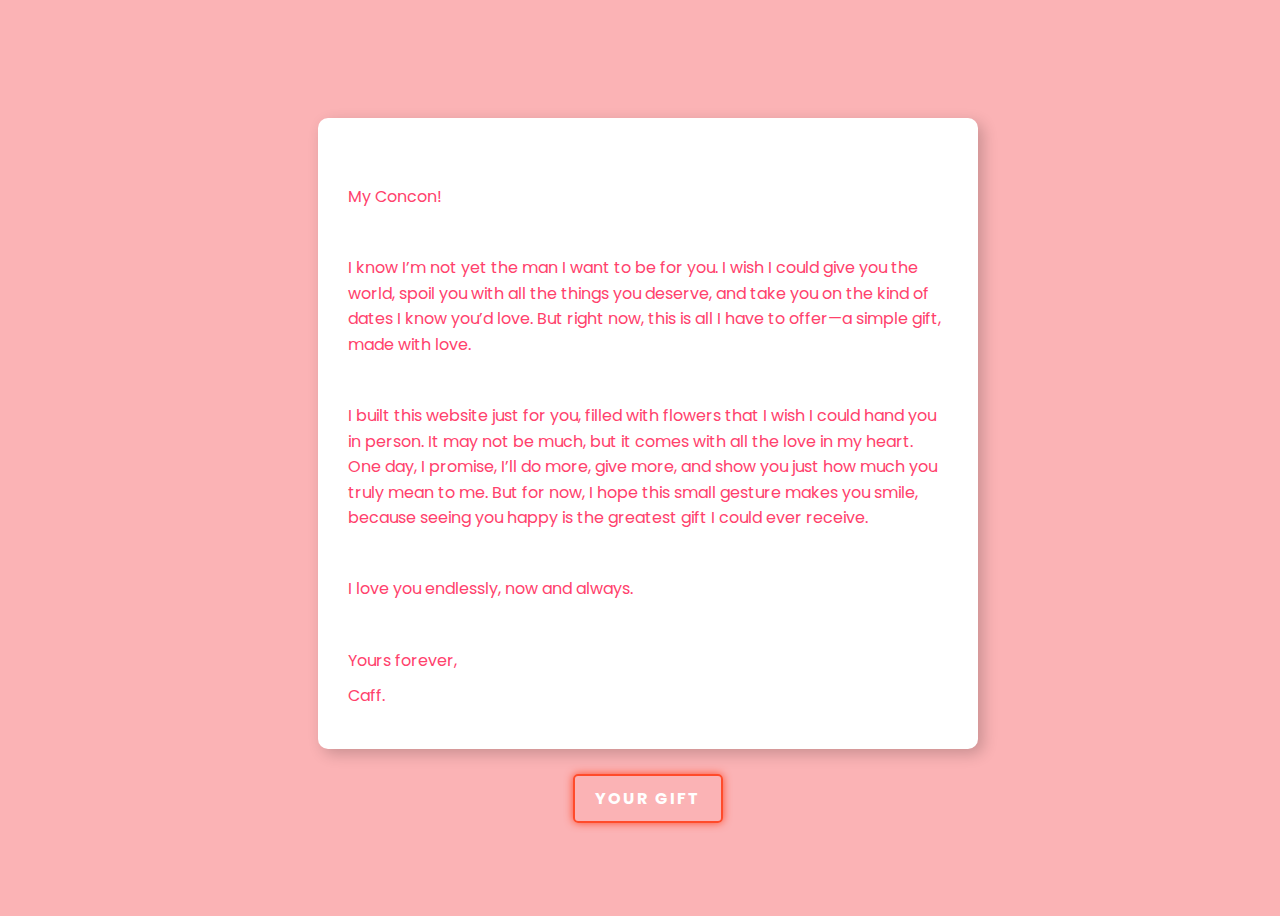
==== letter.html @ 071e9f97 "Added new HTML file" ====
<!DOCTYPE html>
<html lang="en">
<head>
    <meta charset="UTF-8">
    <meta http-equiv="X-UA-Compatible" content="IE=edge">
    <meta name="viewport" content="width=device-width, initial-scale=1.0">
    <link rel="stylesheet" href="css/style.css">
    <link rel="icon" href="img/flowers.png" type="image/x-icon">
    <title>Special Gift</title>
</head>
<body>
    <div class="description">
        <span>&nbsp;</span> <!-- Adds space -->
    </div>
    <div class="description">
        <span>&nbsp;</span> <!-- Adds space -->
    </div>
    <div class="letter">
        <span>&nbsp;</span> <!-- Adds space -->
        <P>My Concon! </P>
        <span>&nbsp;</span> <!-- Adds space -->
        <P>I know I’m not yet the man I want to be for you. I wish I could give you the world, spoil you with all the things you deserve, and take you on the kind of dates I know you’d love. But right now, this is all I have to offer—a simple gift, made with love.</P>
        <span>&nbsp;</span> <!-- Adds space -->
        <P>I built this website just for you, filled with flowers that I wish I could hand you in person. It may not be much, but it comes with all the love in my heart. One day, I promise, I’ll do more, give more, and show you just how much you truly mean to me. But for now, I hope this small gesture makes you smile, because seeing you happy is the greatest gift I could ever receive.</P>
        <span>&nbsp;</span> <!-- Adds space -->
        <P>I love you endlessly, now and always.</P>
        <span>&nbsp;</span> <!-- Adds space -->
        <P>Yours forever,</P>
        <P>Caff.</P>
    
    </div>

    
    <div class="description">
        <span>&nbsp;</span> <!-- Adds space -->
    </div>
    <div class="button">
        <button>
            <a href="flower.html">Your Gift</a>
        </button>
        
    </div>
    <div class="description">
        <span>&nbsp;</span> <!-- Adds space -->
    </div>
</body>
</html>
---- css/style.css ----
@import url('https://fonts.googleapis.com/css2?family=Poppins:ital,wght@0,500;1,900&display=swap');

* {
    font-family: 'Poppins', cursive;
}

body {
    color: azure;
    width: 100%;
    height: 100vh;
    display: flex;
    flex-direction: column;
    align-items: center;
    justify-content: center;
    background-color: #fbb3b5;
}

.letter {
    background: white; /* White paper effect */
    max-width: 600px; /* Adjust width as needed */
    padding: 30px;
    border-radius: 10px; /* Soft rounded edges */
    box-shadow: 5px 5px 15px rgba(0, 0, 0, 0.2); /* Soft shadow */
    text-align: left;
    line-height: 1.6;
    color: #ff416c;
}

.letter p {
    margin: 10px 0;
}

/* Shared styles for Hello message and Greetings */
.hello-message,
.greetings {
    font-size: 2rem;
    font-weight: bold;
    text-align: center;
    color: whitesmoke;
    text-shadow: 0 0 10px #ff4b2b, 0 0 20px #ff416c;
    margin-bottom: 15px;
    animation: heartbeat 1.5s infinite alternate;
}

/* Heartbeat Animation */
@keyframes heartbeat {
    0% { transform: scale(1); }
    100% { transform: scale(1.1); }
}

/* Button styles */
.button button {
    background: transparent;
    border: 2px solid #ff4b2b;
    color: #ff4b2b;
    font-size: 1.2rem;
    padding: 10px 20px;
    cursor: pointer;
    transition: all 0.3s ease-in-out;
    position: relative;
    overflow: hidden;
    border-radius: 5px;
    text-transform: uppercase;
    font-weight: bold;
    letter-spacing: 2px;
    box-shadow: 0 0 8px #ff4b2b;
}

.button button:hover {
    background: #ff4b2b;
    color: black;
    box-shadow: 0 0 15px #ff4b2b, 0 0 30px #ff4b2b, 0 0 50px #ff4b2b;
}

.button a {
    text-decoration: none;
    color: inherit;
    display: block;
    width: 100%;
    height: 100%;
}

/* Button text styling */
.button a {
    text-decoration: none;
    font-size: 1rem;
    color: white;
}

/* Responsive styles */
@media screen and (max-width: 574px) {
    .greetings {
        font-size: 1.8rem;
    }

    .button a {
        font-size: 10px;
    }

    .button {
        margin: 5px 4px 6px 5px;
    }
}
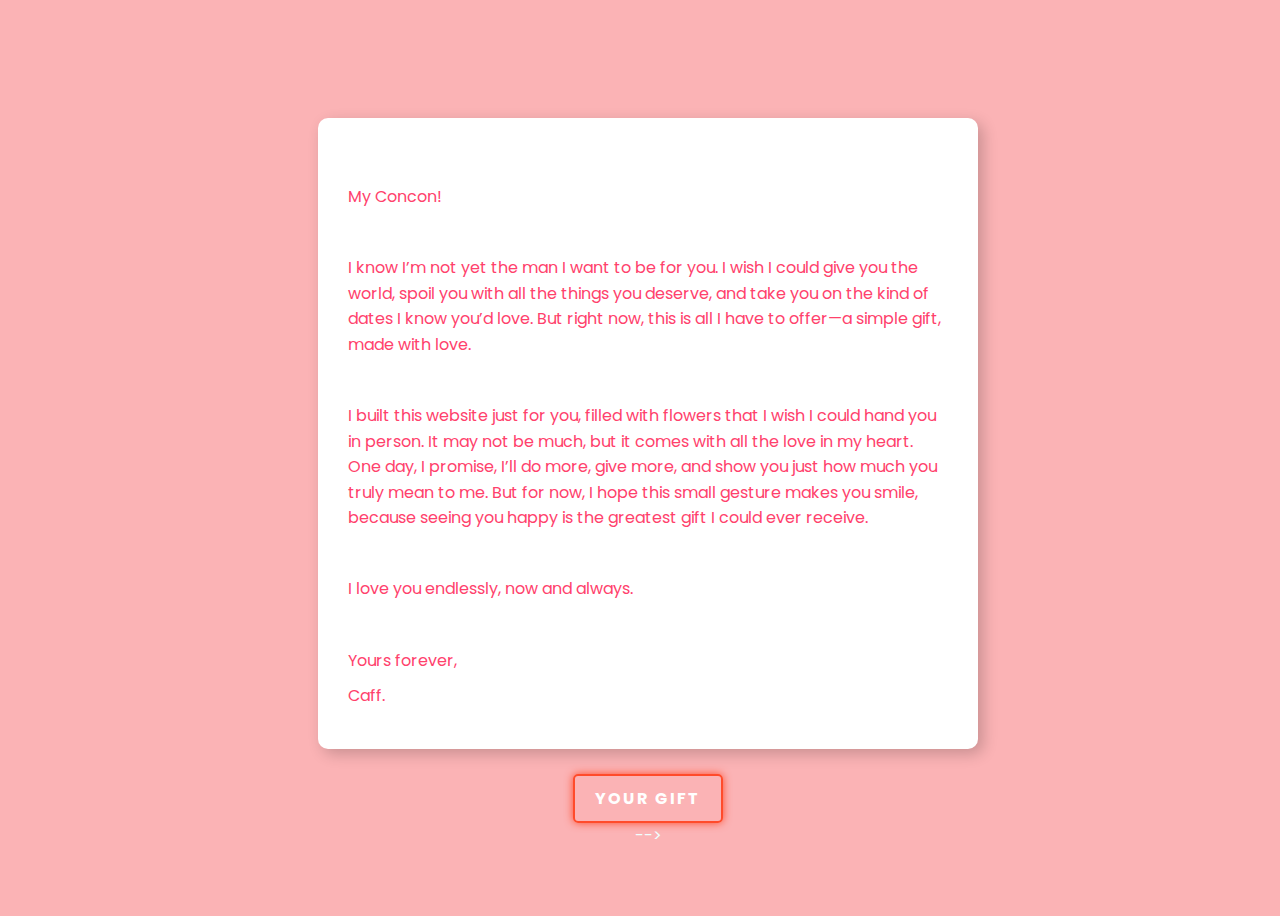
==== commit 86c73537: "Update letter.html" ====
--- a/letter.html
+++ b/letter.html
@@ -40,8 +40,9 @@
         </button>
         
     </div>
+    <!--
     <div class="description">
         <span>&nbsp;</span> <!-- Adds space -->
-    </div>
+    </div>-->
 </body>
-</html>+</html>
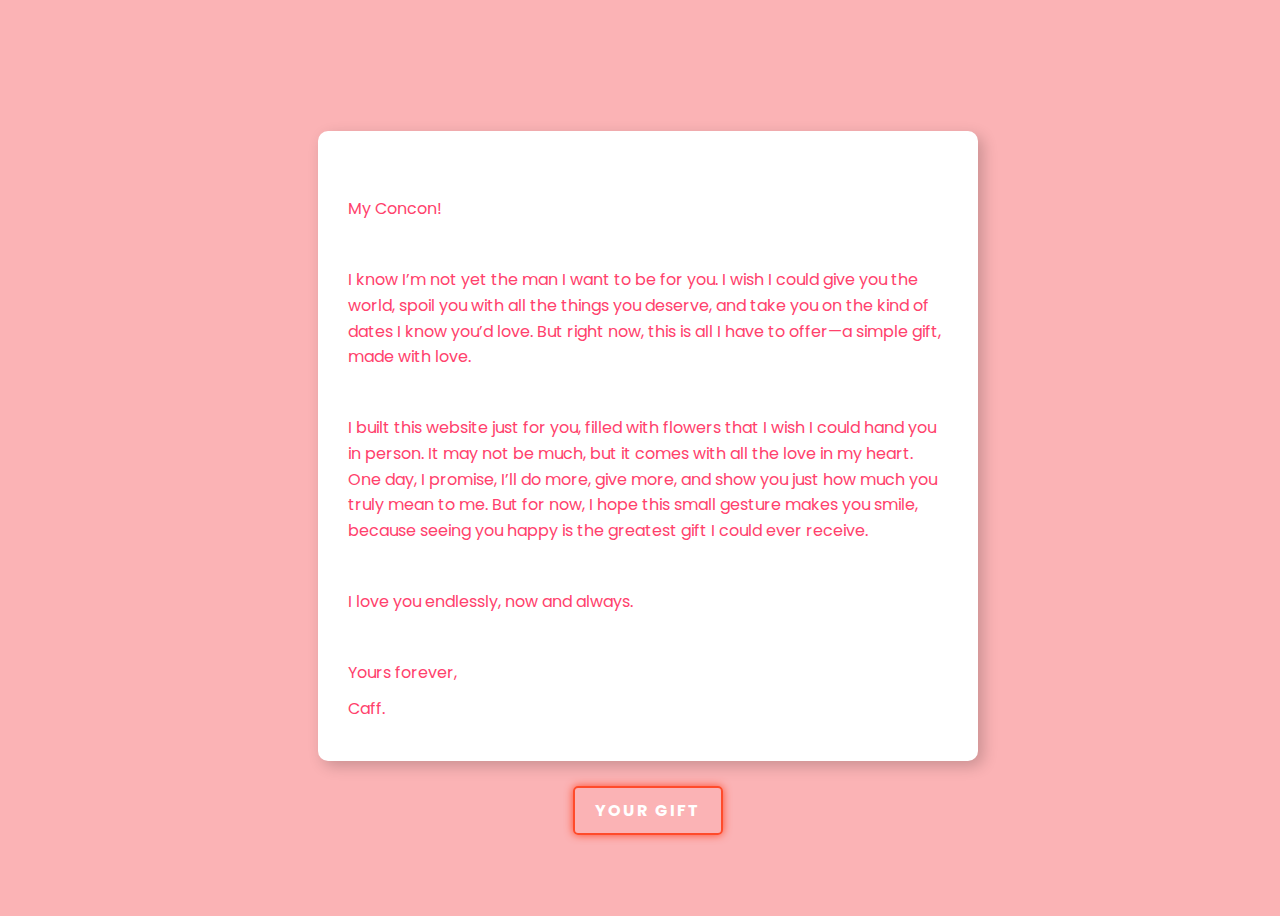
==== commit be882502: "Update letter.html" ====
--- a/letter.html
+++ b/letter.html
@@ -40,9 +40,9 @@
         </button>
         
     </div>
-    <!--
-    <div class="description">
-        <span>&nbsp;</span> <!-- Adds space -->
+    
+    <!--<div class="description">
+        <span>&nbsp;</span>
     </div>-->
 </body>
 </html>
